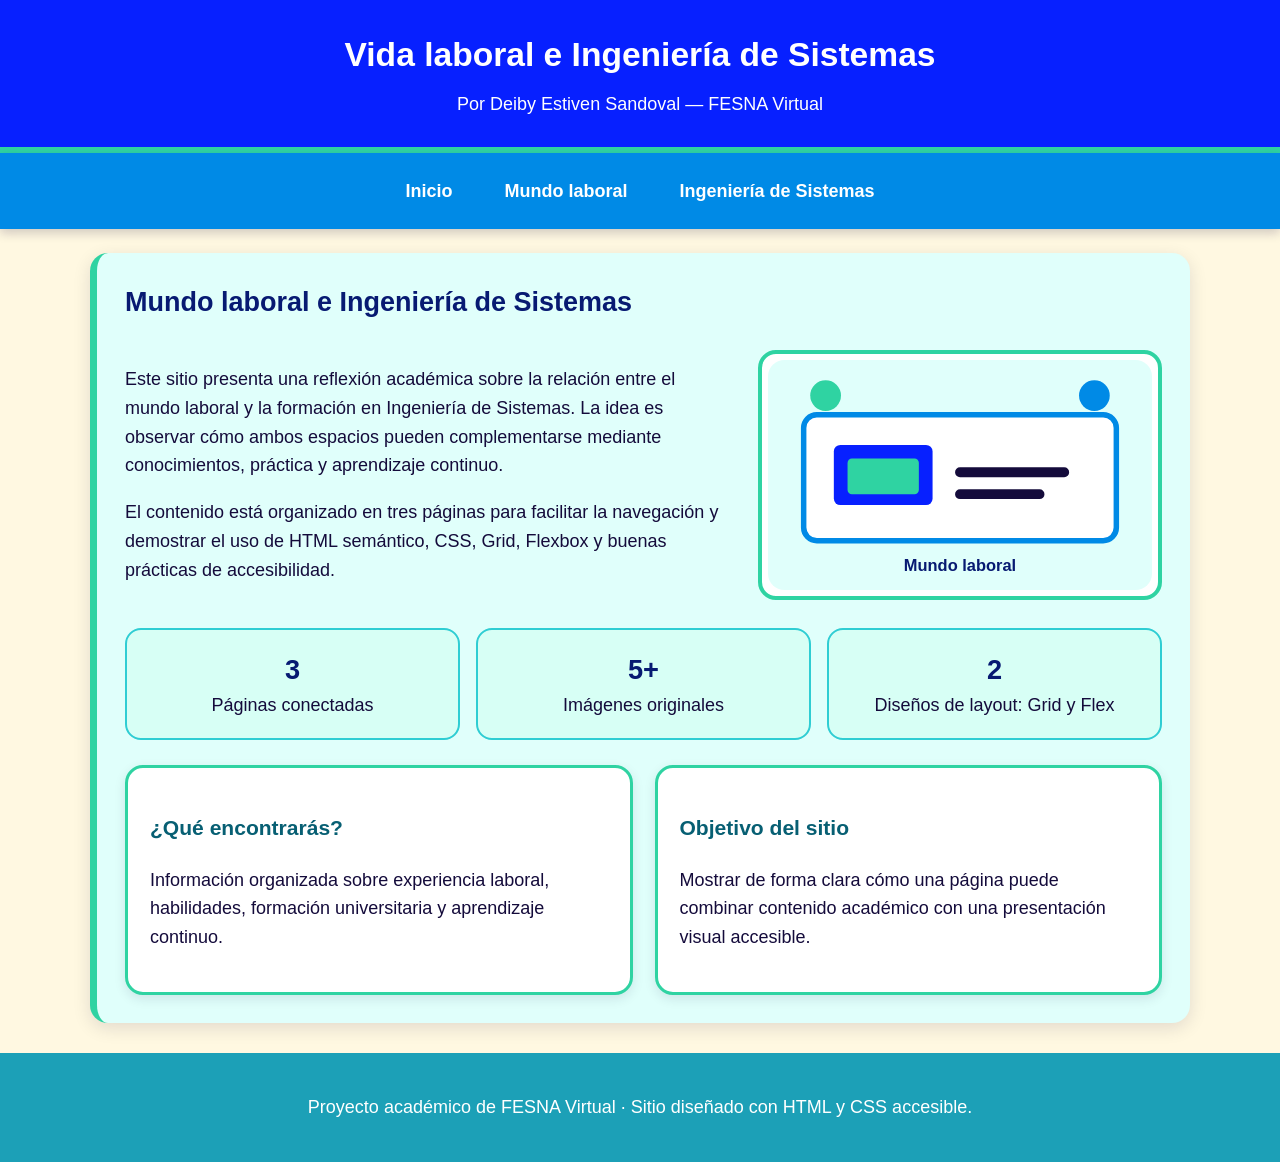
==== TAREA 3 - IntroCSS3/index.html @ d7844b7f "Add files via upload" ====
<!doctype html>
<html lang="es">
<head>
  <meta charset="utf-8">
  <meta name="viewport" content="width=device-width, initial-scale=1">
  <meta name="description" content="Inicio | Mundo laboral e Ingeniería de Sistemas sobre las ventajas del mundo laboral frente a la Ingeniería de Sistemas.">
  <title>Inicio | Mundo laboral e Ingeniería de Sistemas</title>
  <link rel="stylesheet" href="css/style.css">
</head>
<body>
  <a class="skip-link" href="#contenido">Saltar al contenido principal</a>
  <header>
    <h1>Vida laboral e Ingeniería de Sistemas</h1>
    <p>Por Deiby Estiven Sandoval — FESNA Virtual</p>
  </header>
  <nav aria-label="Navegación principal">
    <ul>
      <li><a href="index.html">Inicio</a></li>
      <li><a href="mundo-laboral.html">Mundo laboral</a></li>
      <li><a href="ingenieria-sistemas.html">Ingeniería de Sistemas</a></li>
    </ul>
  </nav>
  <main id="contenido">
    <h2>Mundo laboral e Ingeniería de Sistemas</h2>
    
<section class="intro">
  <div>
    <p>Este sitio presenta una reflexión académica sobre la relación entre el mundo laboral y la formación en Ingeniería de Sistemas. La idea es observar cómo ambos espacios pueden complementarse mediante conocimientos, práctica y aprendizaje continuo.</p>
    <p>El contenido está organizado en tres páginas para facilitar la navegación y demostrar el uso de HTML semántico, CSS, Grid, Flexbox y buenas prácticas de accesibilidad.</p>
  </div>
  <img class="hero-image" src="img/laboral.svg" alt="Ilustración de un puesto de trabajo tecnológico">
</section>
<div class="stats">
  <div class="stat"><strong>3</strong>Páginas conectadas</div>
  <div class="stat"><strong>5+</strong>Imágenes originales</div>
  <div class="stat"><strong>2</strong>Diseños de layout: Grid y Flex</div>
</div>
<section class="cards">
  <article class="card">
    <h3>¿Qué encontrarás?</h3>
    <p>Información organizada sobre experiencia laboral, habilidades, formación universitaria y aprendizaje continuo.</p>
  </article>
  <article class="card">
    <h3>Objetivo del sitio</h3>
    <p>Mostrar de forma clara cómo una página puede combinar contenido académico con una presentación visual accesible.</p>
  </article>
</section>

    
    
  </main>
  <footer>
    <p>Proyecto académico de FESNA Virtual · Sitio diseñado con HTML y CSS accesible.</p>
  </footer>
</body>
</html>
---- TAREA 3 - IntroCSS3/css/style.css ----
* {
  box-sizing: border-box;
}

html {
  scroll-behavior: smooth;
}

body {
  margin: 0;
  font-family: Arial, Helvetica, sans-serif;
  font-size: 18px;
  line-height: 1.6;
  color: #140b3b;
  background: #FFF8E1;
}

.skip-link {
  position: absolute;
  left: 10px;
  top: -60px;
  z-index: 1000;
  padding: 10px 16px;
  background: #ffffff;
  color: #071a72;
  border: 3px solid #071a72;
  border-radius: 8px;
  font-weight: bold;
}

.skip-link:focus {
  top: 10px;
}

header {
  background: #0720ff;
  color: #ffffff;
  padding: 28px 20px;
  text-align: center;
  border-bottom: 6px solid #2fd3a2;
}

header h1 {
  margin: 0 0 8px;
  color: #ffffff;
  font-size: 2.1rem;
}

header p {
  margin: 0;
  color: #ffffff;
}

nav {
  background: #008ae6;
  padding: 12px 20px;
  box-shadow: 0 4px 10px rgba(20, 11, 59, 0.2);
}

nav ul {
  list-style: none;
  display: flex;
  flex-wrap: wrap;
  justify-content: center;
  gap: 12px;
  margin: 0;
  padding: 0;
}

nav a {
  display: block;
  padding: 10px 18px;
  color: #ffffff;
  text-decoration: none;
  font-weight: bold;
  border: 2px solid transparent;
  border-radius: 30px;
  transition: background-color 0.25s ease, transform 0.25s ease, border-color 0.25s ease;
}

nav a:hover,
nav a:focus {
  background: #0720ff;
  border-color: #ffffff;
  transform: translateY(-2px);
  outline: none;
}

main {
  max-width: 1100px;
  margin: 24px auto;
  padding: 28px;
  background: #e0fffb;
  border-left: 7px solid #2fd3a2;
  border-radius: 18px;
  box-shadow: 0 5px 18px rgba(20, 11, 59, 0.12);
}

h2 {
  margin-top: 0;
  color: #071a72;
}

h3 {
  color: #075f73;
}

a {
  color: #0738b8;
}

a:hover {
  color: #6b00e6;
}

.intro {
  display: grid;
  grid-template-columns: 1.2fr 0.8fr;
  gap: 28px;
  align-items: center;
}

.cards {
  display: grid;
  grid-template-columns: repeat(2, minmax(0, 1fr));
  gap: 22px;
  margin-top: 24px;
}

.card {
  background: #ffffff;
  padding: 22px;
  border: 3px solid #2fd3a2;
  border-radius: 18px;
  box-shadow: 0 4px 12px rgba(20, 11, 59, 0.1);
}

.gallery {
  display: grid;
  grid-template-columns: repeat(3, minmax(0, 1fr));
  gap: 18px;
}

.gallery figure {
  margin: 0;
  padding: 12px;
  background: #ffffff;
  border: 3px solid #008ae6;
  border-radius: 18px;
}

.gallery img,
.hero-image,
.card img {
  width: 100%;
  height: auto;
  display: block;
  padding: 6px;
  border: 4px solid #2fd3a2;
  border-radius: 18px;
  background: #ffffff;
}

.gallery figure:nth-child(2) img {
  border-radius: 35px 10px 35px 10px;
}

.gallery figure:nth-child(3) img {
  border-radius: 10px 35px 10px 35px;
}

.gallery figure:nth-child(4) img {
  border-radius: 50%;
}

.gallery figure:nth-child(5) img {
  border-radius: 8px 28px 8px 28px;
}

figure figcaption {
  padding: 8px 2px 0;
  font-weight: bold;
  text-align: center;
}

.stats {
  display: flex;
  flex-wrap: wrap;
  justify-content: space-around;
  gap: 16px;
  margin: 25px 0;
}

.stat {
  flex: 1 1 200px;
  padding: 18px;
  text-align: center;
  background: #d7fff5;
  border: 2px solid #2fcdd3;
  border-radius: 16px;
}

.stat strong {
  display: block;
  font-size: 1.7rem;
  color: #071a72;
}

footer {
  margin-top: 30px;
  padding: 22px 20px;
  background: #1ca0b7;
  color: #ffffff;
  text-align: center;
}

footer a {
  color: #ffffff;
  font-weight: bold;
}

footer a:hover,
footer a:focus {
  color: #fff3a8;
}

@media (max-width: 760px) {
  .intro,
  .cards,
  .gallery {
    grid-template-columns: 1fr;
  }

  main {
    margin: 12px;
    padding: 20px;
  }

  nav ul {
    flex-direction: column;
    align-items: stretch;
  }

  nav a {
    text-align: center;
  }
}
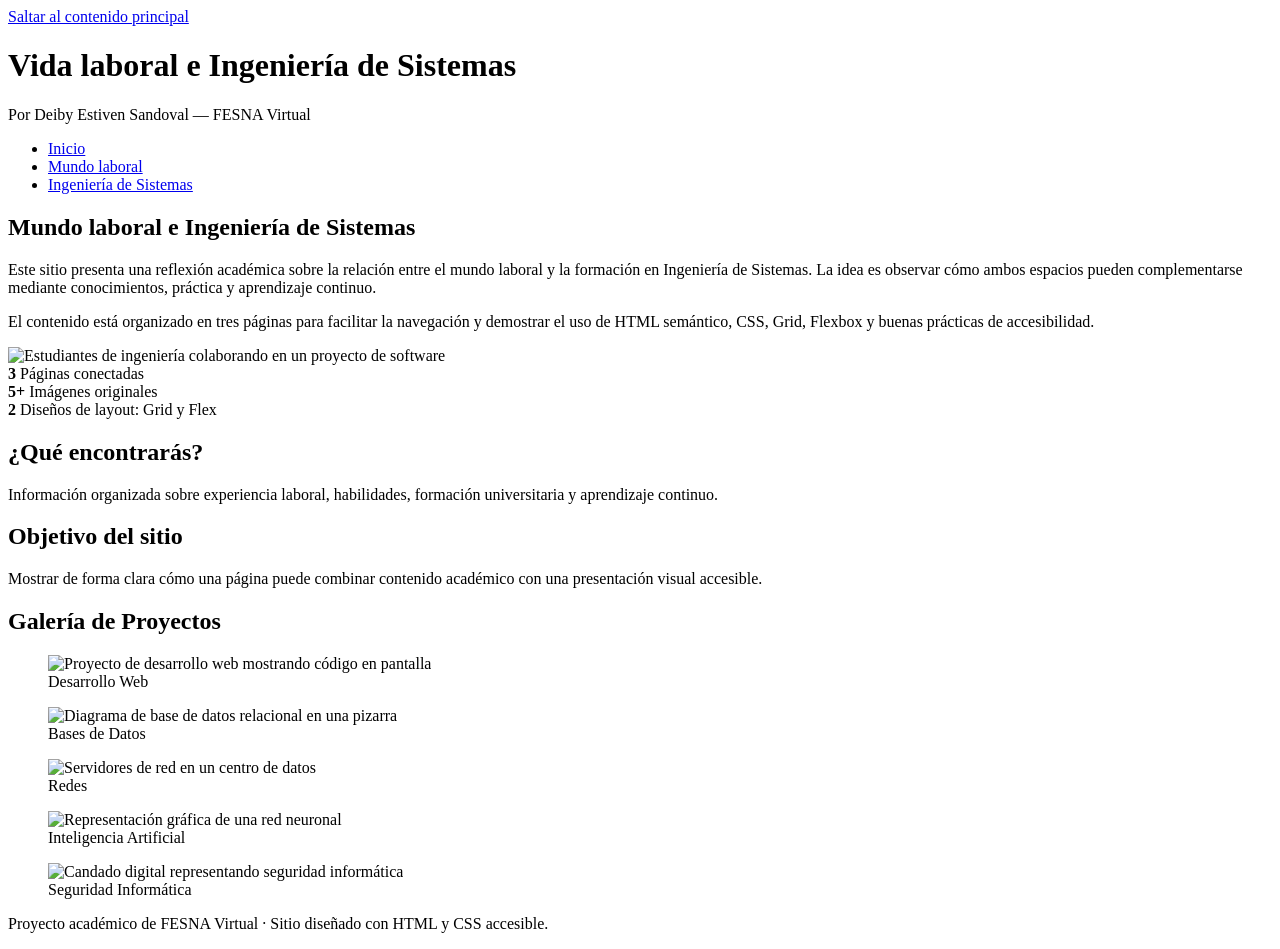
==== commit 15adfc5c: "Refactor index.html for improved structure and content Updated HTML structure and content for better" ====
--- a/TAREA 3 - IntroCSS3/index.html
+++ b/TAREA 3 - IntroCSS3/index.html
@@ -1,56 +1,78 @@
-<!doctype html>
+<!DOCTYPE html>
 <html lang="es">
 <head>
-  <meta charset="utf-8">
-  <meta name="viewport" content="width=device-width, initial-scale=1">
-  <meta name="description" content="Inicio | Mundo laboral e Ingeniería de Sistemas sobre las ventajas del mundo laboral frente a la Ingeniería de Sistemas.">
-  <title>Inicio | Mundo laboral e Ingeniería de Sistemas</title>
-  <link rel="stylesheet" href="css/style.css">
+    <meta charset="UTF-8">
+    <meta name="viewport" content="width=device-width, initial-scale=1.0">
+    <title>Inicio | Mundo laboral e Ingeniería de Sistemas</title>
+    <link rel="stylesheet" href="style.css">
 </head>
 <body>
-  <a class="skip-link" href="#contenido">Saltar al contenido principal</a>
-  <header>
-    <h1>Vida laboral e Ingeniería de Sistemas</h1>
-    <p>Por Deiby Estiven Sandoval — FESNA Virtual</p>
-  </header>
-  <nav aria-label="Navegación principal">
-    <ul>
-      <li><a href="index.html">Inicio</a></li>
-      <li><a href="mundo-laboral.html">Mundo laboral</a></li>
-      <li><a href="ingenieria-sistemas.html">Ingeniería de Sistemas</a></li>
-    </ul>
-  </nav>
-  <main id="contenido">
-    <h2>Mundo laboral e Ingeniería de Sistemas</h2>
+    <a href="#contenido" class="skip-link">Saltar al contenido principal</a>
     
-<section class="intro">
-  <div>
-    <p>Este sitio presenta una reflexión académica sobre la relación entre el mundo laboral y la formación en Ingeniería de Sistemas. La idea es observar cómo ambos espacios pueden complementarse mediante conocimientos, práctica y aprendizaje continuo.</p>
-    <p>El contenido está organizado en tres páginas para facilitar la navegación y demostrar el uso de HTML semántico, CSS, Grid, Flexbox y buenas prácticas de accesibilidad.</p>
-  </div>
-  <img class="hero-image" src="img/laboral.svg" alt="Ilustración de un puesto de trabajo tecnológico">
-</section>
-<div class="stats">
-  <div class="stat"><strong>3</strong>Páginas conectadas</div>
-  <div class="stat"><strong>5+</strong>Imágenes originales</div>
-  <div class="stat"><strong>2</strong>Diseños de layout: Grid y Flex</div>
-</div>
-<section class="cards">
-  <article class="card">
-    <h3>¿Qué encontrarás?</h3>
-    <p>Información organizada sobre experiencia laboral, habilidades, formación universitaria y aprendizaje continuo.</p>
-  </article>
-  <article class="card">
-    <h3>Objetivo del sitio</h3>
-    <p>Mostrar de forma clara cómo una página puede combinar contenido académico con una presentación visual accesible.</p>
-  </article>
-</section>
+    <header>
+        <h1>Vida laboral e Ingeniería de Sistemas</h1>
+        <p>Por Deiby Estiven Sandoval — FESNA Virtual</p>
+    </header>
+    
+    <nav aria-label="Navegación principal">
+        <ul>
+            <li><a href="index.html">Inicio</a></li>
+            <li><a href="mundo-laboral.html">Mundo laboral</a></li>
+            <li><a href="ingenieria-sistemas.html">Ingeniería de Sistemas</a></li>
+        </ul>
+    </nav>
+    
+    <main id="contenido">
+        <section class="intro">
+            <div>
+                <h2>Mundo laboral e Ingeniería de Sistemas</h2>
+                <p>Este sitio presenta una reflexión académica sobre la relación entre el mundo laboral y la formación en Ingeniería de Sistemas. La idea es observar cómo ambos espacios pueden complementarse mediante conocimientos, práctica y aprendizaje continuo.</p>
+                <p>El contenido está organizado en tres páginas para facilitar la navegación y demostrar el uso de HTML semántico, CSS, Grid, Flexbox y buenas prácticas de accesibilidad.</p>
+            </div>
+            <div>
+                <img src="https://picsum.photos/seed/hero-index/600/400" alt="Estudiantes de ingeniería colaborando en un proyecto de software" class="hero-image">
+            </div>
+        </section>
 
+        <section class="stats">
+            <div class="stat"><strong>3</strong> Páginas conectadas</div>
+            <div class="stat"><strong>5+</strong> Imágenes originales</div>
+            <div class="stat"><strong>2</strong> Diseños de layout: Grid y Flex</div>
+        </section>
+
+        <h2>¿Qué encontrarás?</h2>
+        <p>Información organizada sobre experiencia laboral, habilidades, formación universitaria y aprendizaje continuo.</p>
+
+        <h2>Objetivo del sitio</h2>
+        <p>Mostrar de forma clara cómo una página puede combinar contenido académico con una presentación visual accesible.</p>
+
+        <h2>Galería de Proyectos</h2>
+        <section class="gallery">
+            <figure>
+                <img src="https://picsum.photos/seed/proj1/400/300" alt="Proyecto de desarrollo web mostrando código en pantalla">
+                <figcaption>Desarrollo Web</figcaption>
+            </figure>
+            <figure>
+                <img src="https://picsum.photos/seed/proj2/400/300" alt="Diagrama de base de datos relacional en una pizarra">
+                <figcaption>Bases de Datos</figcaption>
+            </figure>
+            <figure>
+                <img src="https://picsum.photos/seed/proj3/400/300" alt="Servidores de red en un centro de datos">
+                <figcaption>Redes</figcaption>
+            </figure>
+            <figure>
+                <img src="https://picsum.photos/seed/proj4/400/300" alt="Representación gráfica de una red neuronal">
+                <figcaption>Inteligencia Artificial</figcaption>
+            </figure>
+            <figure>
+                <img src="https://picsum.photos/seed/proj5/400/300" alt="Candado digital representando seguridad informática">
+                <figcaption>Seguridad Informática</figcaption>
+            </figure>
+        </section>
+    </main>
     
-    
-  </main>
-  <footer>
-    <p>Proyecto académico de FESNA Virtual · Sitio diseñado con HTML y CSS accesible.</p>
-  </footer>
+    <footer>
+        <p>Proyecto académico de FESNA Virtual · Sitio diseñado con HTML y CSS accesible.</p>
+    </footer>
 </body>
 </html>
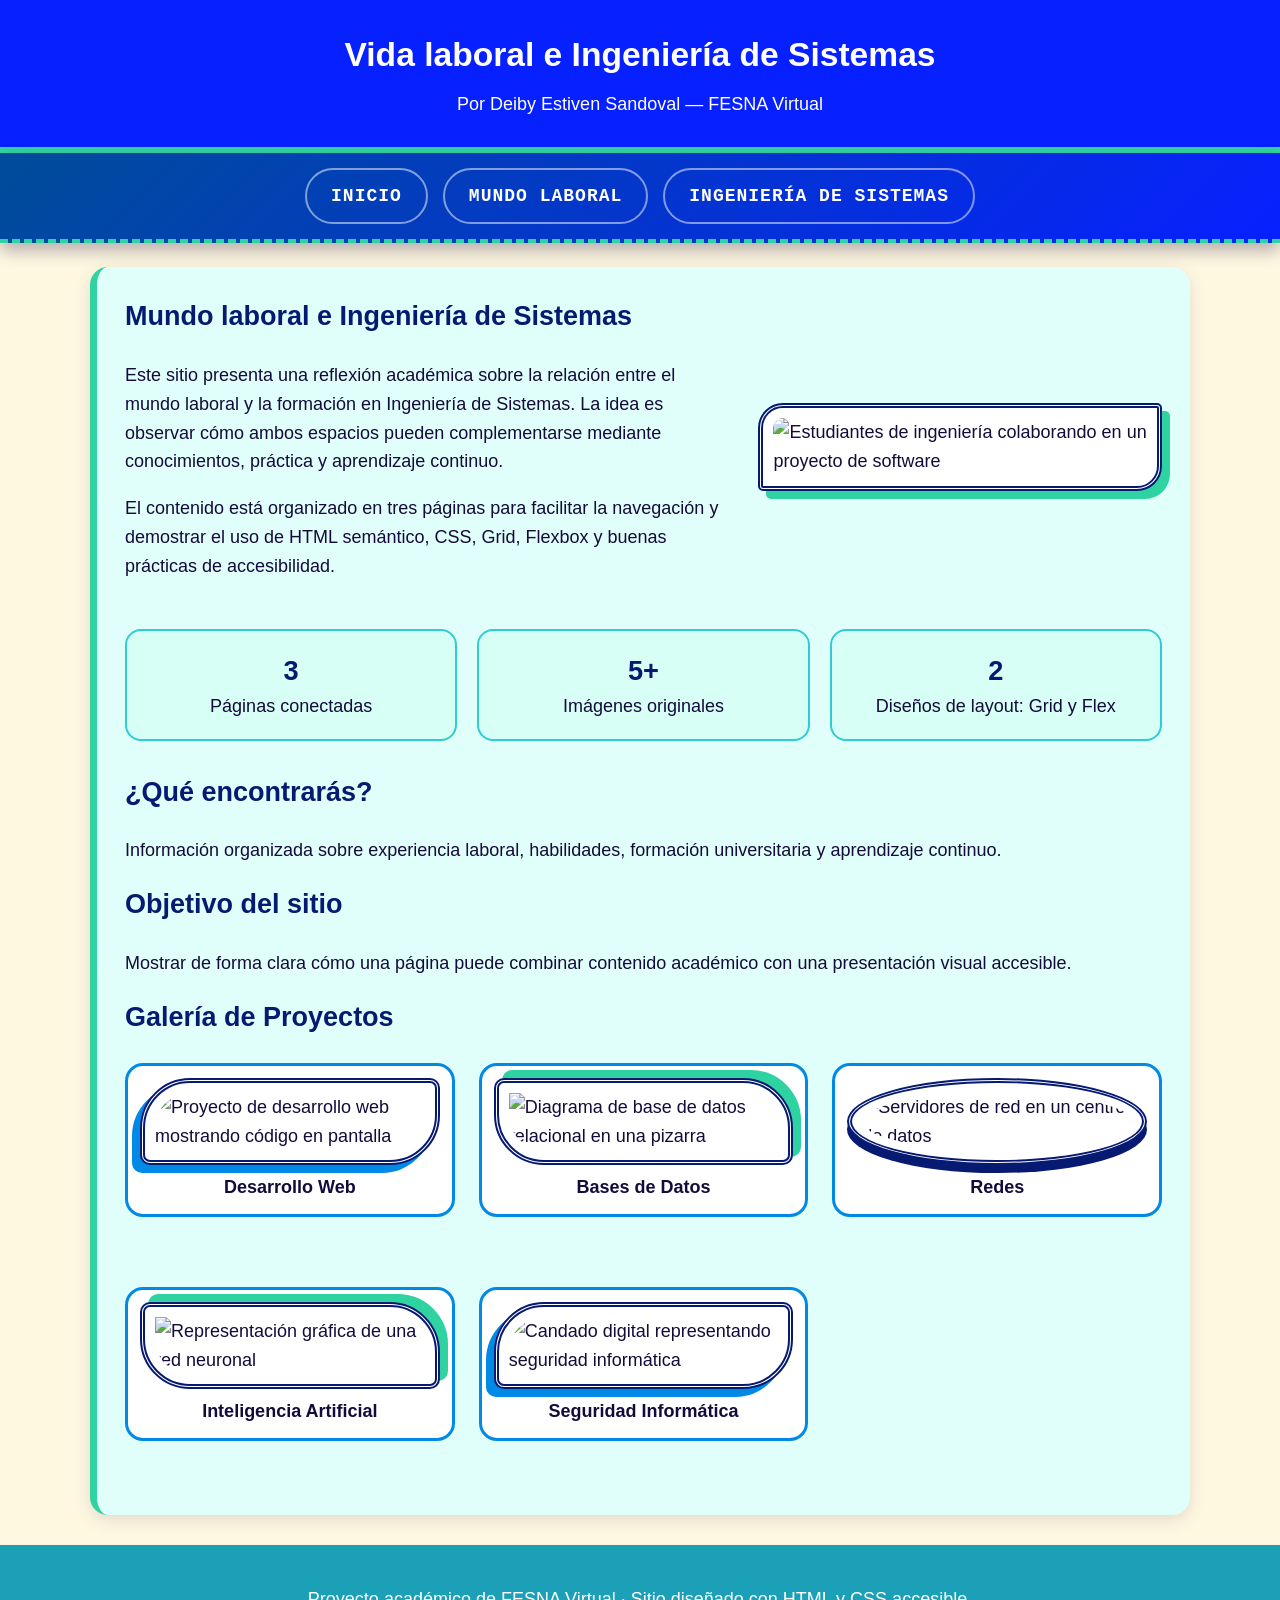
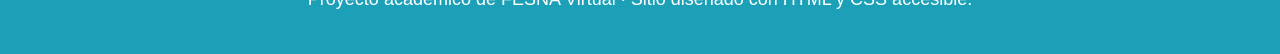
==== commit 38ea8893: "Update stylesheet link path in index.html" ====
--- a/TAREA 3 - IntroCSS3/index.html
+++ b/TAREA 3 - IntroCSS3/index.html
@@ -4,7 +4,7 @@
     <meta charset="UTF-8">
     <meta name="viewport" content="width=device-width, initial-scale=1.0">
     <title>Inicio | Mundo laboral e Ingeniería de Sistemas</title>
-    <link rel="stylesheet" href="style.css">
+    <link rel="stylesheet" href="css/style.css">
 </head>
 <body>
     <a href="#contenido" class="skip-link">Saltar al contenido principal</a>
@@ -30,7 +30,7 @@
                 <p>El contenido está organizado en tres páginas para facilitar la navegación y demostrar el uso de HTML semántico, CSS, Grid, Flexbox y buenas prácticas de accesibilidad.</p>
             </div>
             <div>
-                <img src="https://picsum.photos/seed/hero-index/600/400" alt="Estudiantes de ingeniería colaborando en un proyecto de software" class="hero-image">
+                <img src="https://encrypted-tbn0.gstatic.com/images?q=tbn:ANd9GcQq9QPgp38Q10FHykKm4zjwJT96Lnghmczzp2IYGiXASNKe6_TN9LXNRjM&s=10" alt="Estudiantes de ingeniería colaborando en un proyecto de software" class="hero-image">
             </div>
         </section>
 
@@ -49,23 +49,23 @@
         <h2>Galería de Proyectos</h2>
         <section class="gallery">
             <figure>
-                <img src="https://picsum.photos/seed/proj1/400/300" alt="Proyecto de desarrollo web mostrando código en pantalla">
+                <img src="https://www.comunicare.es/wp-content/uploads/2021/11/desarrollo-web-3.jpg" alt="Proyecto de desarrollo web mostrando código en pantalla">
                 <figcaption>Desarrollo Web</figcaption>
             </figure>
             <figure>
-                <img src="https://picsum.photos/seed/proj2/400/300" alt="Diagrama de base de datos relacional en una pizarra">
+                <img src="https://encrypted-tbn0.gstatic.com/images?q=tbn:ANd9GcSUG-YSUkQ4wDGcPRYwe1XxqpOZFzGLaOcfRaiGUjfbvScrNi7m1t0kSJQ&s=10" alt="Diagrama de base de datos relacional en una pizarra">
                 <figcaption>Bases de Datos</figcaption>
             </figure>
             <figure>
-                <img src="https://picsum.photos/seed/proj3/400/300" alt="Servidores de red en un centro de datos">
+                <img src="https://concepto.de/wp-content/uploads/2018/09/redes-scaled.jpg" alt="Servidores de red en un centro de datos">
                 <figcaption>Redes</figcaption>
             </figure>
             <figure>
-                <img src="https://picsum.photos/seed/proj4/400/300" alt="Representación gráfica de una red neuronal">
+                <img src="https://encrypted-tbn0.gstatic.com/images?q=tbn:ANd9GcTBGXWxhTQIyPvyzstCtSR-TDbU-4n603D_0Xqg5yjHZywWtBuZphKLxa0&s=10" alt="Representación gráfica de una red neuronal">
                 <figcaption>Inteligencia Artificial</figcaption>
             </figure>
             <figure>
-                <img src="https://picsum.photos/seed/proj5/400/300" alt="Candado digital representando seguridad informática">
+                <img src="https://img.computing.es/wp-content/uploads/2023/06/15103442/seguridad-2.jpg" alt="Candado digital representando seguridad informática">
                 <figcaption>Seguridad Informática</figcaption>
             </figure>
         </section>
--- a/TAREA 3 - IntroCSS3/css/style.css
+++ b/TAREA 3 - IntroCSS3/css/style.css
@@ -0,0 +1,306 @@
+*, *::before, *::after {
+  box-sizing: border-box;
+}
+
+html {
+  scroll-behavior: smooth;
+}
+
+body {
+  margin: 0;
+  font-family: Arial, Helvetica, sans-serif;
+  font-size: 18px;
+  line-height: 1.6;
+  color: #140b3b;
+  background: #FFF8E1;
+}
+
+/* --- Skip Link (Accesibilidad) --- */
+.skip-link {
+  position: absolute;
+  left: 10px;
+  top: -60px;
+  z-index: 1000;
+  padding: 12px 20px;
+  background: #ffffff;
+  color: #071a72;
+  border: 3px solid #071a72;
+  border-radius: 8px;
+  font-weight: bold;
+  text-decoration: none;
+  transition: top 0.3s ease;
+}
+
+.skip-link:focus {
+  top: 10px;
+  outline: 3px solid #2fd3a2;
+  outline-offset: 2px;
+}
+
+/* --- Header --- */
+header {
+  background: #0720ff;
+  color: #ffffff;
+  padding: 28px 20px;
+  text-align: center;
+  border-bottom: 6px solid #2fd3a2;
+}
+
+header h1 {
+  margin: 0 0 8px;
+  color: #ffffff;
+  font-size: 2.1rem;
+}
+
+header p {
+  margin: 0;
+  color: #ffffff;
+}
+
+/* --- Navigation (Estilo único y atractivo) --- */
+nav {
+  background: linear-gradient(135deg, #004c99 0%, #0720ff 100%);
+  padding: 15px 20px;
+  box-shadow: 0 8px 16px rgba(20, 11, 59, 0.3);
+  border-bottom: 4px dashed #2fd3a2;
+}
+
+nav ul {
+  list-style: none;
+  display: flex;
+  flex-wrap: wrap;
+  justify-content: center;
+  align-items: center;
+  gap: 15px;
+  margin: 0;
+  padding: 0;
+}
+
+nav li {
+  display: inline-block;
+}
+
+nav a {
+  display: block;
+  padding: 12px 24px;
+  color: #ffffff;
+  text-decoration: none;
+  font-weight: bold;
+  font-family: 'Courier New', Courier, monospace;
+  border: 2px solid rgba(255,255,255,0.5);
+  border-radius: 50px;
+  transition: all 0.3s cubic-bezier(0.25, 0.8, 0.25, 1);
+  text-transform: uppercase;
+  letter-spacing: 1px;
+}
+
+nav a:hover,
+nav a:focus {
+  background: #ffffff;
+  color: #0720ff;
+  border-color: #2fd3a2;
+  transform: translateY(-4px) scale(1.05);
+  box-shadow: 0 6px 12px rgba(0,0,0,0.2);
+  outline: 3px solid #2fd3a2;
+  outline-offset: 2px;
+}
+
+/* --- Main Content --- */
+main {
+  max-width: 1100px;
+  margin: 24px auto;
+  padding: 28px;
+  background: #e0fffb;
+  border-left: 7px solid #2fd3a2;
+  border-radius: 18px;
+  box-shadow: 0 5px 18px rgba(20, 11, 59, 0.12);
+}
+
+h2 {
+  margin-top: 0;
+  color: #071a72;
+}
+
+h3 {
+  color: #075f73;
+}
+
+a {
+  color: #0738b8;
+}
+
+a:hover {
+  color: #6b00e6;
+}
+
+/* --- Intro Section --- */
+.intro {
+  display: grid;
+  grid-template-columns: 1.2fr 0.8fr;
+  gap: 28px;
+  align-items: center;
+}
+
+/* --- Cards --- */
+.cards {
+  display: grid;
+  grid-template-columns: repeat(2, minmax(0, 1fr));
+  gap: 22px;
+  margin-top: 24px;
+}
+
+.card {
+  background: #ffffff;
+  padding: 22px;
+  border: 3px solid #2fd3a2;
+  border-radius: 18px;
+  box-shadow: 0 4px 12px rgba(20, 11, 59, 0.1);
+  transition: transform 0.3s ease;
+}
+
+.card:hover {
+  transform: translateY(-5px);
+  box-shadow: 0 8px 20px rgba(20, 11, 59, 0.15);
+}
+
+/* --- Images (Borde, relleno, radio + estilo único) --- */
+.gallery img,
+.hero-image,
+.card img {
+  width: 100%;
+  height: auto;
+  display: block;
+  padding: 10px;
+  border: 5px double #071a72;
+  border-radius: 25px 5px 25px 5px;
+  background: #ffffff;
+  box-shadow: 8px 8px 0px #2fd3a2;
+  transition: transform 0.3s ease, box-shadow 0.3s ease, border-color 0.3s ease;
+}
+
+/* Efecto hover interesante para imágenes */
+.gallery img:hover,
+.hero-image:hover,
+.card img:hover {
+  transform: translateY(-5px) rotate(1deg);
+  box-shadow: 12px 12px 0px #008ae6;
+  border-color: #008ae6;
+}
+
+/* --- Gallery (Grid con propiedades adicionales) --- */
+.gallery {
+  display: grid;
+  grid-template-columns: repeat(3, minmax(0, 1fr));
+  gap: 24px;
+  justify-content: center;
+  align-items: start;
+  grid-auto-rows: minmax(200px, auto);
+  margin-top: 24px;
+}
+
+.gallery figure {
+  margin: 0;
+  padding: 12px;
+  background: #ffffff;
+  border: 3px solid #008ae6;
+  border-radius: 18px;
+}
+
+/* Efectos nth-child interesantes */
+.gallery figure:nth-child(odd) img {
+  border-radius: 50px 10px 50px 10px;
+  box-shadow: -8px 8px 0px #008ae6;
+}
+
+.gallery figure:nth-child(even) img {
+  border-radius: 10px 50px 10px 50px;
+  box-shadow: 8px -8px 0px #2fd3a2;
+}
+
+.gallery figure:nth-child(3n) img {
+  border-radius: 50%;
+  box-shadow: 0 8px 0px #071a72;
+}
+
+.gallery figure:nth-child(odd):hover img {
+  transform: scale(1.05) rotate(-2deg);
+  box-shadow: -12px 12px 0px #071a72;
+}
+
+.gallery figure:nth-child(even):hover img {
+  transform: scale(1.05) rotate(2deg);
+  box-shadow: 12px -12px 0px #0720ff;
+}
+
+figure figcaption {
+  padding: 8px 2px 0;
+  font-weight: bold;
+  text-align: center;
+}
+
+/* --- Stats (Flex con propiedades adicionales) --- */
+.stats {
+  display: flex;
+  flex-wrap: wrap;
+  justify-content: space-around;
+  align-items: stretch;
+  gap: 20px;
+  margin: 30px 0;
+}
+
+.stat {
+  flex: 1 1 200px;
+  padding: 18px;
+  text-align: center;
+  background: #d7fff5;
+  border: 2px solid #2fcdd3;
+  border-radius: 16px;
+}
+
+.stat strong {
+  display: block;
+  font-size: 1.7rem;
+  color: #071a72;
+}
+
+/* --- Footer --- */
+footer {
+  margin-top: 30px;
+  padding: 22px 20px;
+  background: #1ca0b7;
+  color: #ffffff;
+  text-align: center;
+}
+
+footer a {
+  color: #ffffff;
+  font-weight: bold;
+}
+
+footer a:hover,
+footer a:focus {
+  color: #fff3a8;
+}
+
+/* --- Responsive --- */
+@media (max-width: 760px) {
+  .intro,
+  .cards,
+  .gallery {
+    grid-template-columns: 1fr;
+  }
+  
+  main {
+    margin: 12px;
+    padding: 20px;
+  }
+  
+  nav ul {
+    flex-direction: column;
+    align-items: stretch;
+  }
+  
+  nav a {
+    text-align: center;
+  }
+}
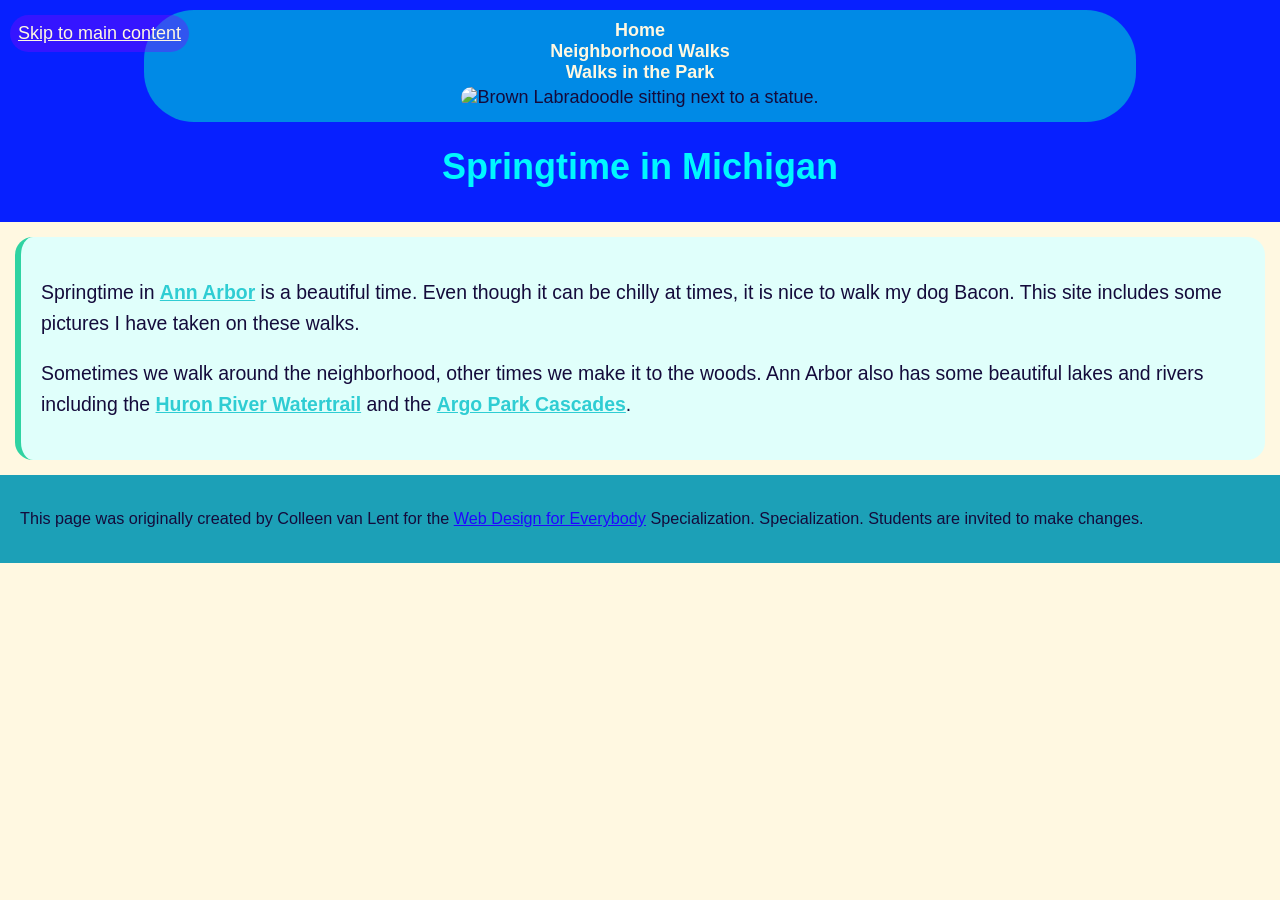
==== commit 3491c93d: "Add files via upload" ====
--- a/TAREA 3 - IntroCSS3/index.html
+++ b/TAREA 3 - IntroCSS3/index.html
@@ -1,78 +1,44 @@
-<!DOCTYPE html>
-<html lang="es">
-<head>
-    <meta charset="UTF-8">
-    <meta name="viewport" content="width=device-width, initial-scale=1.0">
-    <title>Inicio | Mundo laboral e Ingeniería de Sistemas</title>
-    <link rel="stylesheet" href="css/style.css">
-</head>
-<body>
-    <a href="#contenido" class="skip-link">Saltar al contenido principal</a>
-    
-    <header>
-        <h1>Vida laboral e Ingeniería de Sistemas</h1>
-        <p>Por Deiby Estiven Sandoval — FESNA Virtual</p>
-    </header>
-    
-    <nav aria-label="Navegación principal">
-        <ul>
-            <li><a href="index.html">Inicio</a></li>
-            <li><a href="mundo-laboral.html">Mundo laboral</a></li>
-            <li><a href="ingenieria-sistemas.html">Ingeniería de Sistemas</a></li>
-        </ul>
-    </nav>
-    
-    <main id="contenido">
-        <section class="intro">
-            <div>
-                <h2>Mundo laboral e Ingeniería de Sistemas</h2>
-                <p>Este sitio presenta una reflexión académica sobre la relación entre el mundo laboral y la formación en Ingeniería de Sistemas. La idea es observar cómo ambos espacios pueden complementarse mediante conocimientos, práctica y aprendizaje continuo.</p>
-                <p>El contenido está organizado en tres páginas para facilitar la navegación y demostrar el uso de HTML semántico, CSS, Grid, Flexbox y buenas prácticas de accesibilidad.</p>
-            </div>
-            <div>
-                <img src="https://encrypted-tbn0.gstatic.com/images?q=tbn:ANd9GcQq9QPgp38Q10FHykKm4zjwJT96Lnghmczzp2IYGiXASNKe6_TN9LXNRjM&s=10" alt="Estudiantes de ingeniería colaborando en un proyecto de software" class="hero-image">
-            </div>
-        </section>
-
-        <section class="stats">
-            <div class="stat"><strong>3</strong> Páginas conectadas</div>
-            <div class="stat"><strong>5+</strong> Imágenes originales</div>
-            <div class="stat"><strong>2</strong> Diseños de layout: Grid y Flex</div>
-        </section>
-
-        <h2>¿Qué encontrarás?</h2>
-        <p>Información organizada sobre experiencia laboral, habilidades, formación universitaria y aprendizaje continuo.</p>
-
-        <h2>Objetivo del sitio</h2>
-        <p>Mostrar de forma clara cómo una página puede combinar contenido académico con una presentación visual accesible.</p>
-
-        <h2>Galería de Proyectos</h2>
-        <section class="gallery">
-            <figure>
-                <img src="https://www.comunicare.es/wp-content/uploads/2021/11/desarrollo-web-3.jpg" alt="Proyecto de desarrollo web mostrando código en pantalla">
-                <figcaption>Desarrollo Web</figcaption>
-            </figure>
-            <figure>
-                <img src="https://encrypted-tbn0.gstatic.com/images?q=tbn:ANd9GcSUG-YSUkQ4wDGcPRYwe1XxqpOZFzGLaOcfRaiGUjfbvScrNi7m1t0kSJQ&s=10" alt="Diagrama de base de datos relacional en una pizarra">
-                <figcaption>Bases de Datos</figcaption>
-            </figure>
-            <figure>
-                <img src="https://concepto.de/wp-content/uploads/2018/09/redes-scaled.jpg" alt="Servidores de red en un centro de datos">
-                <figcaption>Redes</figcaption>
-            </figure>
-            <figure>
-                <img src="https://encrypted-tbn0.gstatic.com/images?q=tbn:ANd9GcTBGXWxhTQIyPvyzstCtSR-TDbU-4n603D_0Xqg5yjHZywWtBuZphKLxa0&s=10" alt="Representación gráfica de una red neuronal">
-                <figcaption>Inteligencia Artificial</figcaption>
-            </figure>
-            <figure>
-                <img src="https://img.computing.es/wp-content/uploads/2023/06/15103442/seguridad-2.jpg" alt="Candado digital representando seguridad informática">
-                <figcaption>Seguridad Informática</figcaption>
-            </figure>
-        </section>
-    </main>
-    
-    <footer>
-        <p>Proyecto académico de FESNA Virtual · Sitio diseñado con HTML y CSS accesible.</p>
-    </footer>
-</body>
-</html>
+<!DOCTYPE html>
+<html lang="en">
+<head>
+  <meta charset="utf-8">
+  <meta name="viewport" content="width=device-width">
+  <title>Springtime In Michigan</title>
+  <link rel="stylesheet" href="css/style.css">
+</head>
+
+<body>
+  <a id="skip-link" href="#main">Skip to main content</a>
+
+  <header>
+    <nav>
+      <ul>
+        <li><a href="index.html">Home</a></li>
+        <li><a href="neighborhood.html">Neighborhood Walks</a></li>
+        <li><a href="parks.html">Walks in the Park</a></li>
+      </ul>
+      <img src="images/BaconGallupPark.jpg" width="200" alt="Brown Labradoodle sitting next to a statue.">
+    </nav>
+    <h1>Springtime in Michigan</h1>
+  </header>
+
+  <main id="main">
+    <p>Springtime in <a href="https://www.michigan.org/city/ann-arbor">Ann Arbor</a> is a beautiful time. Even though
+      it can be chilly at times, it is nice to walk my dog Bacon. This site includes some pictures I have taken on
+      these walks. </p>
+
+    <p>Sometimes we walk around the neighborhood, other times we make it to the woods. Ann Arbor also has some
+      beautiful lakes and rivers including the <a
+        href="https://www.annarbor.org/things-to-do/recreation-outdoors/huron-river/">Huron River Watertrail</a> and
+      the <a href="https://www.a2gov.org/departments/Parks-Recreation/parks-places/argo/pages/default.aspx">Argo Park
+        Cascades</a>.</p>
+  </main>
+
+  <footer>
+    <p>This page was originally created by Colleen van Lent for the <a
+        href="https://www.coursera.org/specializations/web-design"> Web Design for Everybody</a> Specialization.
+      Specialization. Students are invited to make changes.</p>
+  </footer>
+</body>
+
+</html>
--- a/TAREA 3 - IntroCSS3/css/style.css
+++ b/TAREA 3 - IntroCSS3/css/style.css
@@ -1,306 +1,129 @@
-*, *::before, *::after {
-  box-sizing: border-box;
-}
-
-html {
-  scroll-behavior: smooth;
-}
-
-body {
-  margin: 0;
-  font-family: Arial, Helvetica, sans-serif;
-  font-size: 18px;
-  line-height: 1.6;
-  color: #140b3b;
-  background: #FFF8E1;
-}
-
-/* --- Skip Link (Accesibilidad) --- */
-.skip-link {
-  position: absolute;
-  left: 10px;
-  top: -60px;
-  z-index: 1000;
-  padding: 12px 20px;
-  background: #ffffff;
-  color: #071a72;
-  border: 3px solid #071a72;
-  border-radius: 8px;
-  font-weight: bold;
-  text-decoration: none;
-  transition: top 0.3s ease;
-}
-
-.skip-link:focus {
-  top: 10px;
-  outline: 3px solid #2fd3a2;
-  outline-offset: 2px;
-}
-
-/* --- Header --- */
-header {
-  background: #0720ff;
-  color: #ffffff;
-  padding: 28px 20px;
-  text-align: center;
-  border-bottom: 6px solid #2fd3a2;
-}
-
-header h1 {
-  margin: 0 0 8px;
-  color: #ffffff;
-  font-size: 2.1rem;
-}
-
-header p {
-  margin: 0;
-  color: #ffffff;
-}
-
-/* --- Navigation (Estilo único y atractivo) --- */
-nav {
-  background: linear-gradient(135deg, #004c99 0%, #0720ff 100%);
-  padding: 15px 20px;
-  box-shadow: 0 8px 16px rgba(20, 11, 59, 0.3);
-  border-bottom: 4px dashed #2fd3a2;
-}
-
-nav ul {
-  list-style: none;
-  display: flex;
-  flex-wrap: wrap;
-  justify-content: center;
-  align-items: center;
-  gap: 15px;
-  margin: 0;
-  padding: 0;
-}
-
-nav li {
-  display: inline-block;
-}
-
-nav a {
-  display: block;
-  padding: 12px 24px;
-  color: #ffffff;
-  text-decoration: none;
-  font-weight: bold;
-  font-family: 'Courier New', Courier, monospace;
-  border: 2px solid rgba(255,255,255,0.5);
-  border-radius: 50px;
-  transition: all 0.3s cubic-bezier(0.25, 0.8, 0.25, 1);
-  text-transform: uppercase;
-  letter-spacing: 1px;
-}
-
-nav a:hover,
-nav a:focus {
-  background: #ffffff;
-  color: #0720ff;
-  border-color: #2fd3a2;
-  transform: translateY(-4px) scale(1.05);
-  box-shadow: 0 6px 12px rgba(0,0,0,0.2);
-  outline: 3px solid #2fd3a2;
-  outline-offset: 2px;
-}
-
-/* --- Main Content --- */
-main {
-  max-width: 1100px;
-  margin: 24px auto;
-  padding: 28px;
-  background: #e0fffb;
-  border-left: 7px solid #2fd3a2;
-  border-radius: 18px;
-  box-shadow: 0 5px 18px rgba(20, 11, 59, 0.12);
-}
-
-h2 {
-  margin-top: 0;
-  color: #071a72;
-}
-
-h3 {
-  color: #075f73;
-}
-
-a {
-  color: #0738b8;
-}
-
-a:hover {
-  color: #6b00e6;
-}
-
-/* --- Intro Section --- */
-.intro {
-  display: grid;
-  grid-template-columns: 1.2fr 0.8fr;
-  gap: 28px;
-  align-items: center;
-}
-
-/* --- Cards --- */
-.cards {
-  display: grid;
-  grid-template-columns: repeat(2, minmax(0, 1fr));
-  gap: 22px;
-  margin-top: 24px;
-}
-
-.card {
-  background: #ffffff;
-  padding: 22px;
-  border: 3px solid #2fd3a2;
-  border-radius: 18px;
-  box-shadow: 0 4px 12px rgba(20, 11, 59, 0.1);
-  transition: transform 0.3s ease;
-}
-
-.card:hover {
-  transform: translateY(-5px);
-  box-shadow: 0 8px 20px rgba(20, 11, 59, 0.15);
-}
-
-/* --- Images (Borde, relleno, radio + estilo único) --- */
-.gallery img,
-.hero-image,
-.card img {
-  width: 100%;
-  height: auto;
-  display: block;
-  padding: 10px;
-  border: 5px double #071a72;
-  border-radius: 25px 5px 25px 5px;
-  background: #ffffff;
-  box-shadow: 8px 8px 0px #2fd3a2;
-  transition: transform 0.3s ease, box-shadow 0.3s ease, border-color 0.3s ease;
-}
-
-/* Efecto hover interesante para imágenes */
-.gallery img:hover,
-.hero-image:hover,
-.card img:hover {
-  transform: translateY(-5px) rotate(1deg);
-  box-shadow: 12px 12px 0px #008ae6;
-  border-color: #008ae6;
-}
-
-/* --- Gallery (Grid con propiedades adicionales) --- */
-.gallery {
-  display: grid;
-  grid-template-columns: repeat(3, minmax(0, 1fr));
-  gap: 24px;
-  justify-content: center;
-  align-items: start;
-  grid-auto-rows: minmax(200px, auto);
-  margin-top: 24px;
-}
-
-.gallery figure {
-  margin: 0;
-  padding: 12px;
-  background: #ffffff;
-  border: 3px solid #008ae6;
-  border-radius: 18px;
-}
-
-/* Efectos nth-child interesantes */
-.gallery figure:nth-child(odd) img {
-  border-radius: 50px 10px 50px 10px;
-  box-shadow: -8px 8px 0px #008ae6;
-}
-
-.gallery figure:nth-child(even) img {
-  border-radius: 10px 50px 10px 50px;
-  box-shadow: 8px -8px 0px #2fd3a2;
-}
-
-.gallery figure:nth-child(3n) img {
-  border-radius: 50%;
-  box-shadow: 0 8px 0px #071a72;
-}
-
-.gallery figure:nth-child(odd):hover img {
-  transform: scale(1.05) rotate(-2deg);
-  box-shadow: -12px 12px 0px #071a72;
-}
-
-.gallery figure:nth-child(even):hover img {
-  transform: scale(1.05) rotate(2deg);
-  box-shadow: 12px -12px 0px #0720ff;
-}
-
-figure figcaption {
-  padding: 8px 2px 0;
-  font-weight: bold;
-  text-align: center;
-}
-
-/* --- Stats (Flex con propiedades adicionales) --- */
-.stats {
-  display: flex;
-  flex-wrap: wrap;
-  justify-content: space-around;
-  align-items: stretch;
-  gap: 20px;
-  margin: 30px 0;
-}
-
-.stat {
-  flex: 1 1 200px;
-  padding: 18px;
-  text-align: center;
-  background: #d7fff5;
-  border: 2px solid #2fcdd3;
-  border-radius: 16px;
-}
-
-.stat strong {
-  display: block;
-  font-size: 1.7rem;
-  color: #071a72;
-}
-
-/* --- Footer --- */
-footer {
-  margin-top: 30px;
-  padding: 22px 20px;
-  background: #1ca0b7;
-  color: #ffffff;
-  text-align: center;
-}
-
-footer a {
-  color: #ffffff;
-  font-weight: bold;
-}
-
-footer a:hover,
-footer a:focus {
-  color: #fff3a8;
-}
-
-/* --- Responsive --- */
-@media (max-width: 760px) {
-  .intro,
-  .cards,
-  .gallery {
-    grid-template-columns: 1fr;
-  }
-  
-  main {
-    margin: 12px;
-    padding: 20px;
-  }
-  
-  nav ul {
-    flex-direction: column;
-    align-items: stretch;
-  }
-  
-  nav a {
-    text-align: center;
-  }
-}
+body {
+  font-family: Arial, Helvetica, sans-serif;
+  font-size: 18px;
+  margin: 0;
+  color: #140b3b;
+  background-color: #FFF8E1;
+}
+
+header {
+  background-color: #0720ff;
+  padding: 10px 20px;
+  text-align: center;
+}
+
+nav {
+  background-color: #008ae6;
+  padding: 10px 0;
+  border-radius: 50px;
+  display: inline-block;
+  width: 80%;
+  text-align: center;
+}
+
+#skip-link {
+  position: absolute;
+  left: 10px;
+  top: 15px;
+  background-color: rgba(123, 7, 255, 0.4);
+  color: #FFF8E1;
+  border-radius: 60px;
+  padding: 8px;
+  z-index: 100;
+}
+
+nav img {
+  width: 10%;
+}
+
+main {
+  background-color: #e0fffb;
+  font-size: 1.08em;
+  padding: 20px;
+  margin: 15px;
+  border-left: 6px solid #2fd3a2;
+  border-radius: 18px;
+}
+
+footer {
+  background-color: #1ca0b7;
+  color: #e1edff;
+  padding: 15px 20px;
+  font-size: 0.9em;
+}
+
+/*
+li {
+  display: inline-block;
+  width: 180px;
+  text-align: center;
+}
+*/
+
+h1 {
+  text-align: center;
+  font-family: Arial, Helvetica, sans-serif;
+  color: #00f7ff;
+}
+
+p {
+  line-height: 1.6;
+  color: #140b3b;
+}
+
+nav ul {
+  list-style: none;
+  margin: 0;
+  padding: 0;
+}
+
+nav a {
+  color: #FFF8E1;
+  text-decoration: none;
+  font-weight: bold;
+}
+
+nav a:hover {
+  color: #3b5fff;
+  text-decoration: underline;
+}
+
+main a {
+  color: #2fcdd3;
+  font-weight: bold;
+}
+
+main a:hover {
+  color: #6b00e6;
+}
+
+footer a {
+  color: #2007ff;
+}
+
+footer a:hover {
+  color: #007777;
+}
+
+.grid {
+  display: grid;
+  grid-template-columns: 40% 40%;
+  justify-content: center;
+  align-items: center;
+  row-gap: 20px;
+}
+
+.grid img {
+  width: 100%;
+}
+
+.flex {
+  display: flex;
+  flex-wrap: wrap;
+  justify-content: space-around;
+}
+
+img {
+  border-radius: 18px;
+  margin: 4px;
+}
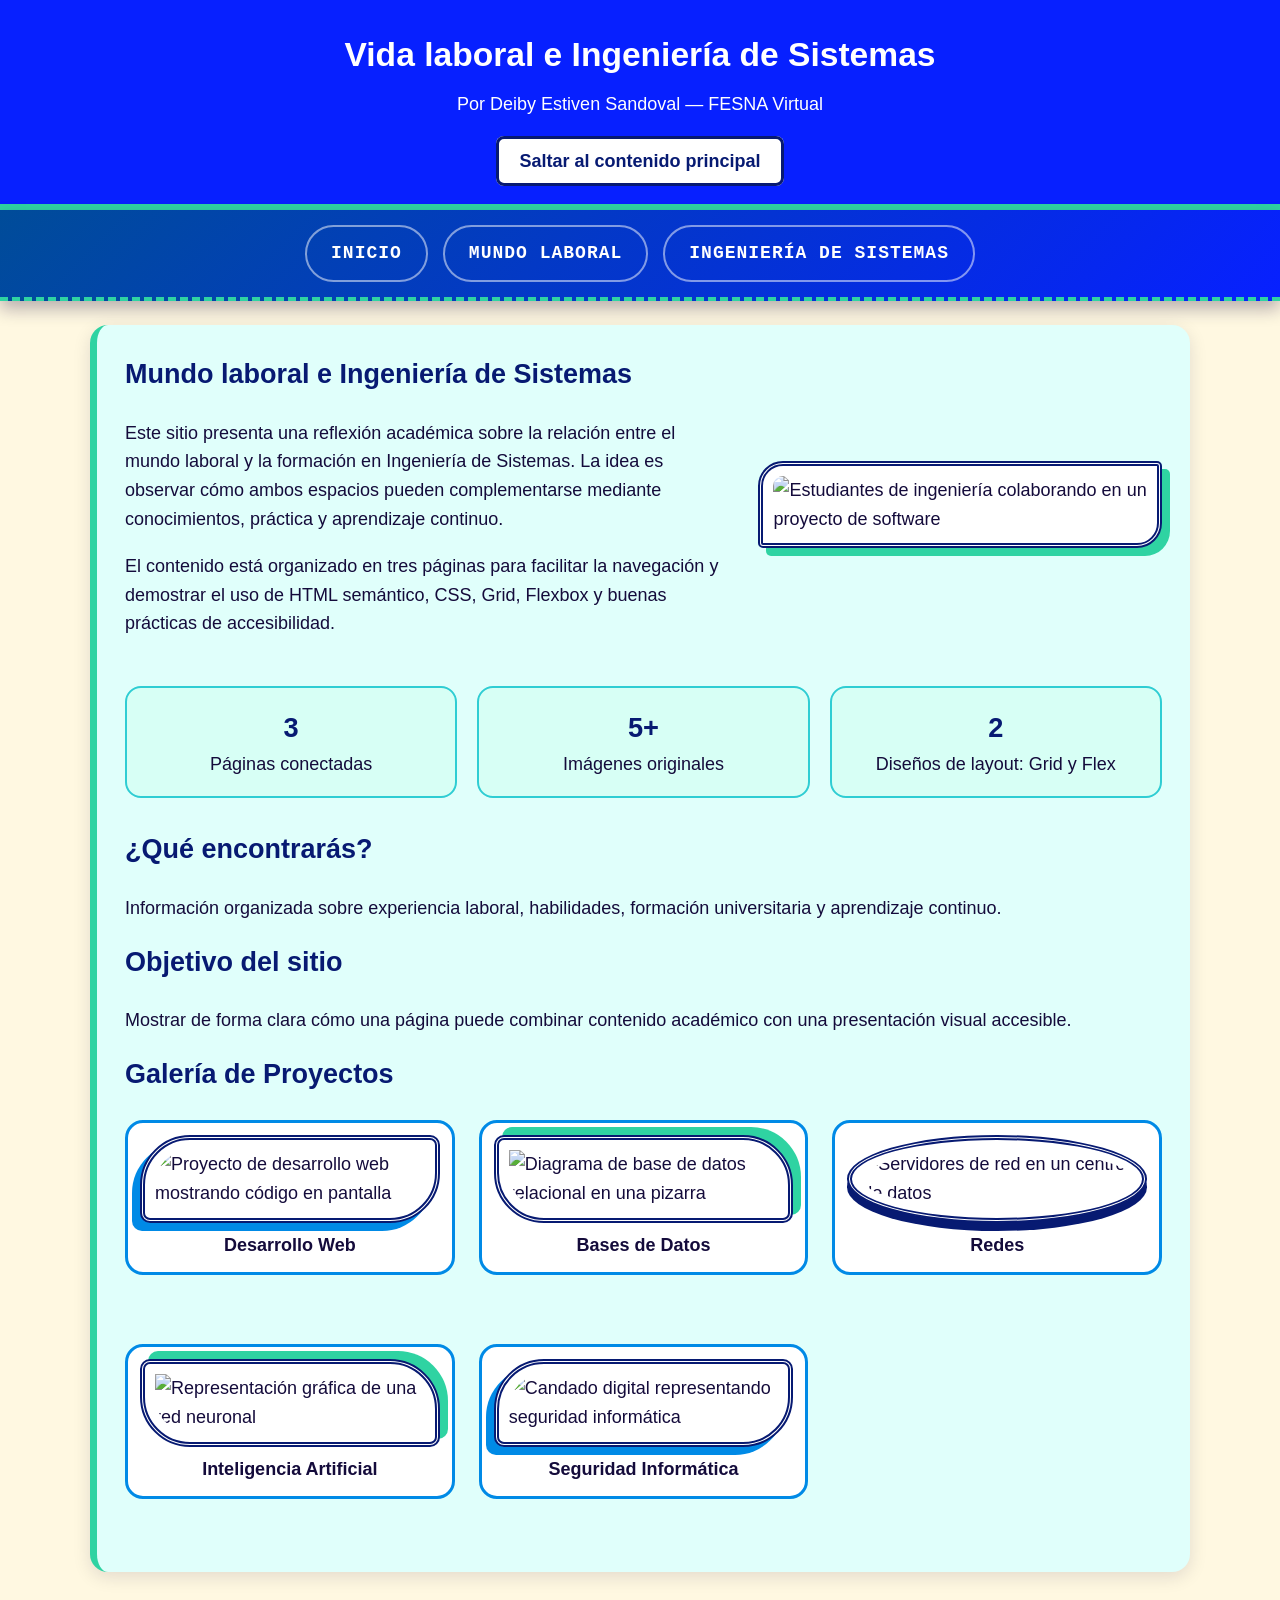
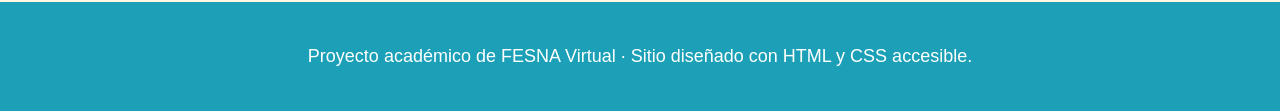
==== commit f6c046a6: "Add files via upload" ====
--- a/TAREA 3 - IntroCSS3/index.html
+++ b/TAREA 3 - IntroCSS3/index.html
@@ -1,44 +1,77 @@
-<!DOCTYPE html>
-<html lang="en">
-<head>
-  <meta charset="utf-8">
-  <meta name="viewport" content="width=device-width">
-  <title>Springtime In Michigan</title>
-  <link rel="stylesheet" href="css/style.css">
-</head>
-
-<body>
-  <a id="skip-link" href="#main">Skip to main content</a>
-
-  <header>
-    <nav>
-      <ul>
-        <li><a href="index.html">Home</a></li>
-        <li><a href="neighborhood.html">Neighborhood Walks</a></li>
-        <li><a href="parks.html">Walks in the Park</a></li>
-      </ul>
-      <img src="images/BaconGallupPark.jpg" width="200" alt="Brown Labradoodle sitting next to a statue.">
-    </nav>
-    <h1>Springtime in Michigan</h1>
-  </header>
-
-  <main id="main">
-    <p>Springtime in <a href="https://www.michigan.org/city/ann-arbor">Ann Arbor</a> is a beautiful time. Even though
-      it can be chilly at times, it is nice to walk my dog Bacon. This site includes some pictures I have taken on
-      these walks. </p>
-
-    <p>Sometimes we walk around the neighborhood, other times we make it to the woods. Ann Arbor also has some
-      beautiful lakes and rivers including the <a
-        href="https://www.annarbor.org/things-to-do/recreation-outdoors/huron-river/">Huron River Watertrail</a> and
-      the <a href="https://www.a2gov.org/departments/Parks-Recreation/parks-places/argo/pages/default.aspx">Argo Park
-        Cascades</a>.</p>
-  </main>
-
-  <footer>
-    <p>This page was originally created by Colleen van Lent for the <a
-        href="https://www.coursera.org/specializations/web-design"> Web Design for Everybody</a> Specialization.
-      Specialization. Students are invited to make changes.</p>
-  </footer>
-</body>
-
+<!DOCTYPE html>
+<html lang="es">
+<head>
+    <meta charset="UTF-8">
+    <meta name="viewport" content="width=device-width, initial-scale=1.0">
+    <title>Inicio | Mundo laboral e Ingeniería de Sistemas</title>
+    <link rel="stylesheet" href="css/style.css">
+</head>
+<body>
+    <header>
+        <h1>Vida laboral e Ingeniería de Sistemas</h1>
+        <p>Por Deiby Estiven Sandoval — FESNA Virtual</p>
+        <br><a href="#contenido" class="skip-link">Saltar al contenido principal</a>
+    </header>
+    
+    <nav aria-label="Navegación principal">
+        <ul>
+            <li><a href="index.html">Inicio</a></li>
+            <li><a href="mundo-laboral.html">Mundo laboral</a></li>
+            <li><a href="ingenieria-sistemas.html">Ingeniería de Sistemas</a></li>
+        </ul>
+    </nav>
+    
+    <main id="contenido">
+        <section class="intro">
+            <div>
+                <h2>Mundo laboral e Ingeniería de Sistemas</h2>
+                <p>Este sitio presenta una reflexión académica sobre la relación entre el mundo laboral y la formación en Ingeniería de Sistemas. La idea es observar cómo ambos espacios pueden complementarse mediante conocimientos, práctica y aprendizaje continuo.</p>
+                <p>El contenido está organizado en tres páginas para facilitar la navegación y demostrar el uso de HTML semántico, CSS, Grid, Flexbox y buenas prácticas de accesibilidad.</p>
+            </div>
+            <div>
+                <img src="https://encrypted-tbn0.gstatic.com/images?q=tbn:ANd9GcQq9QPgp38Q10FHykKm4zjwJT96Lnghmczzp2IYGiXASNKe6_TN9LXNRjM&s=10" alt="Estudiantes de ingeniería colaborando en un proyecto de software" class="hero-image">
+            </div>
+        </section>
+
+        <section class="stats">
+            <div class="stat"><strong>3</strong> Páginas conectadas</div>
+            <div class="stat"><strong>5+</strong> Imágenes originales</div>
+            <div class="stat"><strong>2</strong> Diseños de layout: Grid y Flex</div>
+        </section>
+
+        <h2>¿Qué encontrarás?</h2>
+        <p>Información organizada sobre experiencia laboral, habilidades, formación universitaria y aprendizaje continuo.</p>
+
+        <h2>Objetivo del sitio</h2>
+        <p>Mostrar de forma clara cómo una página puede combinar contenido académico con una presentación visual accesible.</p>
+
+        <h2>Galería de Proyectos</h2>
+        <section class="gallery">
+            <figure>
+                <img src="https://www.comunicare.es/wp-content/uploads/2021/11/desarrollo-web-3.jpg" alt="Proyecto de desarrollo web mostrando código en pantalla">
+                <figcaption>Desarrollo Web</figcaption>
+            </figure>
+            <figure>
+                <img src="https://encrypted-tbn0.gstatic.com/images?q=tbn:ANd9GcSUG-YSUkQ4wDGcPRYwe1XxqpOZFzGLaOcfRaiGUjfbvScrNi7m1t0kSJQ&s=10" alt="Diagrama de base de datos relacional en una pizarra">
+                <figcaption>Bases de Datos</figcaption>
+            </figure>
+            <figure>
+                <img src="https://concepto.de/wp-content/uploads/2018/09/redes-scaled.jpg" alt="Servidores de red en un centro de datos">
+                <figcaption>Redes</figcaption>
+            </figure>
+            <figure>
+                <img src="https://encrypted-tbn0.gstatic.com/images?q=tbn:ANd9GcTBGXWxhTQIyPvyzstCtSR-TDbU-4n603D_0Xqg5yjHZywWtBuZphKLxa0&s=10" alt="Representación gráfica de una red neuronal">
+                <figcaption>Inteligencia Artificial</figcaption>
+            </figure>
+            <figure>
+                <img src="https://img.computing.es/wp-content/uploads/2023/06/15103442/seguridad-2.jpg" alt="Candado digital representando seguridad informática">
+                <figcaption>Seguridad Informática</figcaption>
+            </figure>
+        </section>
+    </main>
+    
+    <footer>
+        <p>Proyecto académico de FESNA Virtual · Sitio diseñado con HTML y CSS accesible.</p>
+    </footer>
+</body>
 </html>
--- a/TAREA 3 - IntroCSS3/css/style.css
+++ b/TAREA 3 - IntroCSS3/css/style.css
@@ -1,129 +1,303 @@
-body {
-  font-family: Arial, Helvetica, sans-serif;
-  font-size: 18px;
-  margin: 0;
-  color: #140b3b;
-  background-color: #FFF8E1;
-}
-
-header {
-  background-color: #0720ff;
-  padding: 10px 20px;
-  text-align: center;
-}
-
-nav {
-  background-color: #008ae6;
-  padding: 10px 0;
-  border-radius: 50px;
-  display: inline-block;
-  width: 80%;
-  text-align: center;
-}
-
-#skip-link {
-  position: absolute;
-  left: 10px;
-  top: 15px;
-  background-color: rgba(123, 7, 255, 0.4);
-  color: #FFF8E1;
-  border-radius: 60px;
-  padding: 8px;
-  z-index: 100;
-}
-
-nav img {
-  width: 10%;
-}
-
-main {
-  background-color: #e0fffb;
-  font-size: 1.08em;
-  padding: 20px;
-  margin: 15px;
-  border-left: 6px solid #2fd3a2;
-  border-radius: 18px;
-}
-
-footer {
-  background-color: #1ca0b7;
-  color: #e1edff;
-  padding: 15px 20px;
-  font-size: 0.9em;
-}
-
-/*
-li {
-  display: inline-block;
-  width: 180px;
-  text-align: center;
-}
-*/
-
-h1 {
-  text-align: center;
-  font-family: Arial, Helvetica, sans-serif;
-  color: #00f7ff;
-}
-
-p {
-  line-height: 1.6;
-  color: #140b3b;
-}
-
-nav ul {
-  list-style: none;
-  margin: 0;
-  padding: 0;
-}
-
-nav a {
-  color: #FFF8E1;
-  text-decoration: none;
-  font-weight: bold;
-}
-
-nav a:hover {
-  color: #3b5fff;
-  text-decoration: underline;
-}
-
-main a {
-  color: #2fcdd3;
-  font-weight: bold;
-}
-
-main a:hover {
-  color: #6b00e6;
-}
-
-footer a {
-  color: #2007ff;
-}
-
-footer a:hover {
-  color: #007777;
-}
-
-.grid {
-  display: grid;
-  grid-template-columns: 40% 40%;
-  justify-content: center;
-  align-items: center;
-  row-gap: 20px;
-}
-
-.grid img {
-  width: 100%;
-}
-
-.flex {
-  display: flex;
-  flex-wrap: wrap;
-  justify-content: space-around;
-}
-
-img {
-  border-radius: 18px;
-  margin: 4px;
+*, *::before, *::after {
+  box-sizing: border-box;
+}
+
+html {
+  scroll-behavior: smooth;
+}
+
+body {
+  margin: 0;
+  font-family: Arial, Helvetica, sans-serif;
+  font-size: 18px;
+  
+  line-height: 1.6;
+  color: #140b3b;
+  background: #FFF8E1;
+}
+
+/* --- Skip Link (Accesibilidad) --- */
+.skip-link {
+  padding: 12px 20px;
+  background: #ffffff;
+  color: #071a72;
+  border: 3px solid #071a72;
+  border-radius: 8px;
+  font-weight: bold;
+  text-decoration: none;
+  transition: top 0.3s ease;
+}
+
+.skip-link:hover {
+  top: 10px;
+  outline: 3px solid #2fd3a2;
+  outline-offset: 2px;
+}
+
+/* --- Header --- */
+header {
+  background: #0720ff;
+  color: #ffffff;
+  padding: 28px 20px;
+  text-align: center;
+  border-bottom: 6px solid #2fd3a2;
+}
+
+header h1 {
+  margin: 0 0 8px;
+  color: #ffffff;
+  font-size: 2.1rem;
+}
+
+header p {
+  margin: 0;
+  color: #ffffff;
+}
+
+/* --- Navigation (Estilo único y atractivo) --- */
+nav {
+  background: linear-gradient(135deg, #004c99 0%, #0720ff 100%);
+  padding: 15px 20px;
+  box-shadow: 0 8px 16px rgba(20, 11, 59, 0.3);
+  border-bottom: 4px dashed #2fd3a2;
+}
+
+nav ul {
+  list-style: none;
+  display: flex;
+  flex-wrap: wrap;
+  justify-content: center;
+  align-items: center;
+  gap: 15px;
+  margin: 0;
+  padding: 0;
+}
+
+nav li {
+  display: inline-block;
+}
+
+nav a {
+  display: block;
+  padding: 12px 24px;
+  color: #ffffff;
+  text-decoration: none;
+  font-weight: bold;
+  font-family: 'Courier New', Courier, monospace;
+  border: 2px solid rgba(255,255,255,0.5);
+  border-radius: 50px;
+  transition: all 0.3s cubic-bezier(0.25, 0.8, 0.25, 1);
+  text-transform: uppercase;
+  letter-spacing: 1px;
+}
+
+nav a:hover,
+nav a:focus {
+  background: #ffffff;
+  color: #0720ff;
+  border-color: #2fd3a2;
+  transform: translateY(-4px) scale(1.05);
+  box-shadow: 0 6px 12px rgba(0,0,0,0.2);
+  outline: 3px solid #2fd3a2;
+  outline-offset: 2px;
+}
+
+/* --- Main Content --- */
+main {
+  max-width: 1100px;
+  margin: 24px auto;
+  padding: 28px;
+  background: #e0fffb;
+  border-left: 7px solid #2fd3a2;
+  border-radius: 18px;
+  box-shadow: 0 5px 18px rgba(20, 11, 59, 0.12);
+}
+
+h2 {
+  margin-top: 0;
+  color: #071a72;
+}
+
+h3 {
+  color: #075f73;
+}
+
+a {
+  color: #0738b8;
+}
+
+a:hover {
+  color: #6b00e6;
+}
+
+/* --- Intro Section --- */
+.intro {
+  display: grid;
+  grid-template-columns: 1.2fr 0.8fr;
+  gap: 28px;
+  align-items: center;
+}
+
+/* --- Cards --- */
+.cards {
+  display: grid;
+  grid-template-columns: repeat(2, minmax(0, 1fr));
+  gap: 22px;
+  margin-top: 24px;
+}
+
+.card {
+  background: #ffffff;
+  padding: 22px;
+  border: 3px solid #2fd3a2;
+  border-radius: 18px;
+  box-shadow: 0 4px 12px rgba(20, 11, 59, 0.1);
+  transition: transform 0.3s ease;
+}
+
+.card:hover {
+  transform: translateY(-5px);
+  box-shadow: 0 8px 20px rgba(20, 11, 59, 0.15);
+}
+
+/* --- Images (Borde, relleno, radio + estilo único) --- */
+.gallery img,
+.hero-image,
+.card img {
+  width: 100%;
+  height: auto;
+  display: block;
+  padding: 10px;
+  border: 5px double #071a72;
+  border-radius: 25px 5px 25px 5px;
+  background: #ffffff;
+  box-shadow: 8px 8px 0px #2fd3a2;
+  transition: transform 0.3s ease, box-shadow 0.3s ease, border-color 0.3s ease;
+}
+
+/* Efecto hover interesante para imágenes */
+.gallery img:hover,
+.hero-image:hover,
+.card img:hover {
+  transform: translateY(-5px) rotate(1deg);
+  box-shadow: 12px 12px 0px #008ae6;
+  border-color: #008ae6;
+}
+
+/* --- Gallery (Grid con propiedades adicionales) --- */
+.gallery {
+  display: grid;
+  grid-template-columns: repeat(3, minmax(0, 1fr));
+  gap: 24px;
+  justify-content: center;
+  align-items: start;
+  grid-auto-rows: minmax(200px, auto);
+  margin-top: 24px;
+}
+
+.gallery figure {
+  margin: 0;
+  padding: 12px;
+  background: #ffffff;
+  border: 3px solid #008ae6;
+  border-radius: 18px;
+}
+
+/* Efectos nth-child interesantes */
+.gallery figure:nth-child(odd) img {
+  border-radius: 50px 10px 50px 10px;
+  box-shadow: -8px 8px 0px #008ae6;
+}
+
+.gallery figure:nth-child(even) img {
+  border-radius: 10px 50px 10px 50px;
+  box-shadow: 8px -8px 0px #2fd3a2;
+}
+
+.gallery figure:nth-child(3n) img {
+  border-radius: 50%;
+  box-shadow: 0 8px 0px #071a72;
+}
+
+.gallery figure:nth-child(odd):hover img {
+  transform: scale(1.05) rotate(-2deg);
+  box-shadow: -12px 12px 0px #071a72;
+}
+
+.gallery figure:nth-child(even):hover img {
+  transform: scale(1.05) rotate(2deg);
+  box-shadow: 12px -12px 0px #0720ff;
+}
+
+figure figcaption {
+  padding: 8px 2px 0;
+  font-weight: bold;
+  text-align: center;
+}
+
+/* --- Stats (Flex con propiedades adicionales) --- */
+.stats {
+  display: flex;
+  flex-wrap: wrap;
+  justify-content: space-around;
+  align-items: stretch;
+  gap: 20px;
+  margin: 30px 0;
+}
+
+.stat {
+  flex: 1 1 200px;
+  padding: 18px;
+  text-align: center;
+  background: #d7fff5;
+  border: 2px solid #2fcdd3;
+  border-radius: 16px;
+}
+
+.stat strong {
+  display: block;
+  font-size: 1.7rem;
+  color: #071a72;
+}
+
+/* --- Footer --- */
+footer {
+  margin-top: 30px;
+  padding: 22px 20px;
+  background: #1ca0b7;
+  color: #ffffff;
+  text-align: center;
+}
+
+footer a {
+  color: #ffffff;
+  font-weight: bold;
+}
+
+footer a:hover,
+footer a:focus {
+  color: #fff3a8;
+}
+
+/* --- Responsive --- */
+@media (max-width: 760px) {
+  .intro,
+  .cards,
+  .gallery {
+    grid-template-columns: 1fr;
+  }
+  
+  main {
+    margin: 12px;
+    padding: 20px;
+  }
+  
+  nav ul {
+    flex-direction: column;
+    align-items: stretch;
+  }
+  
+  nav a {
+    text-align: center;
+  }
 }
